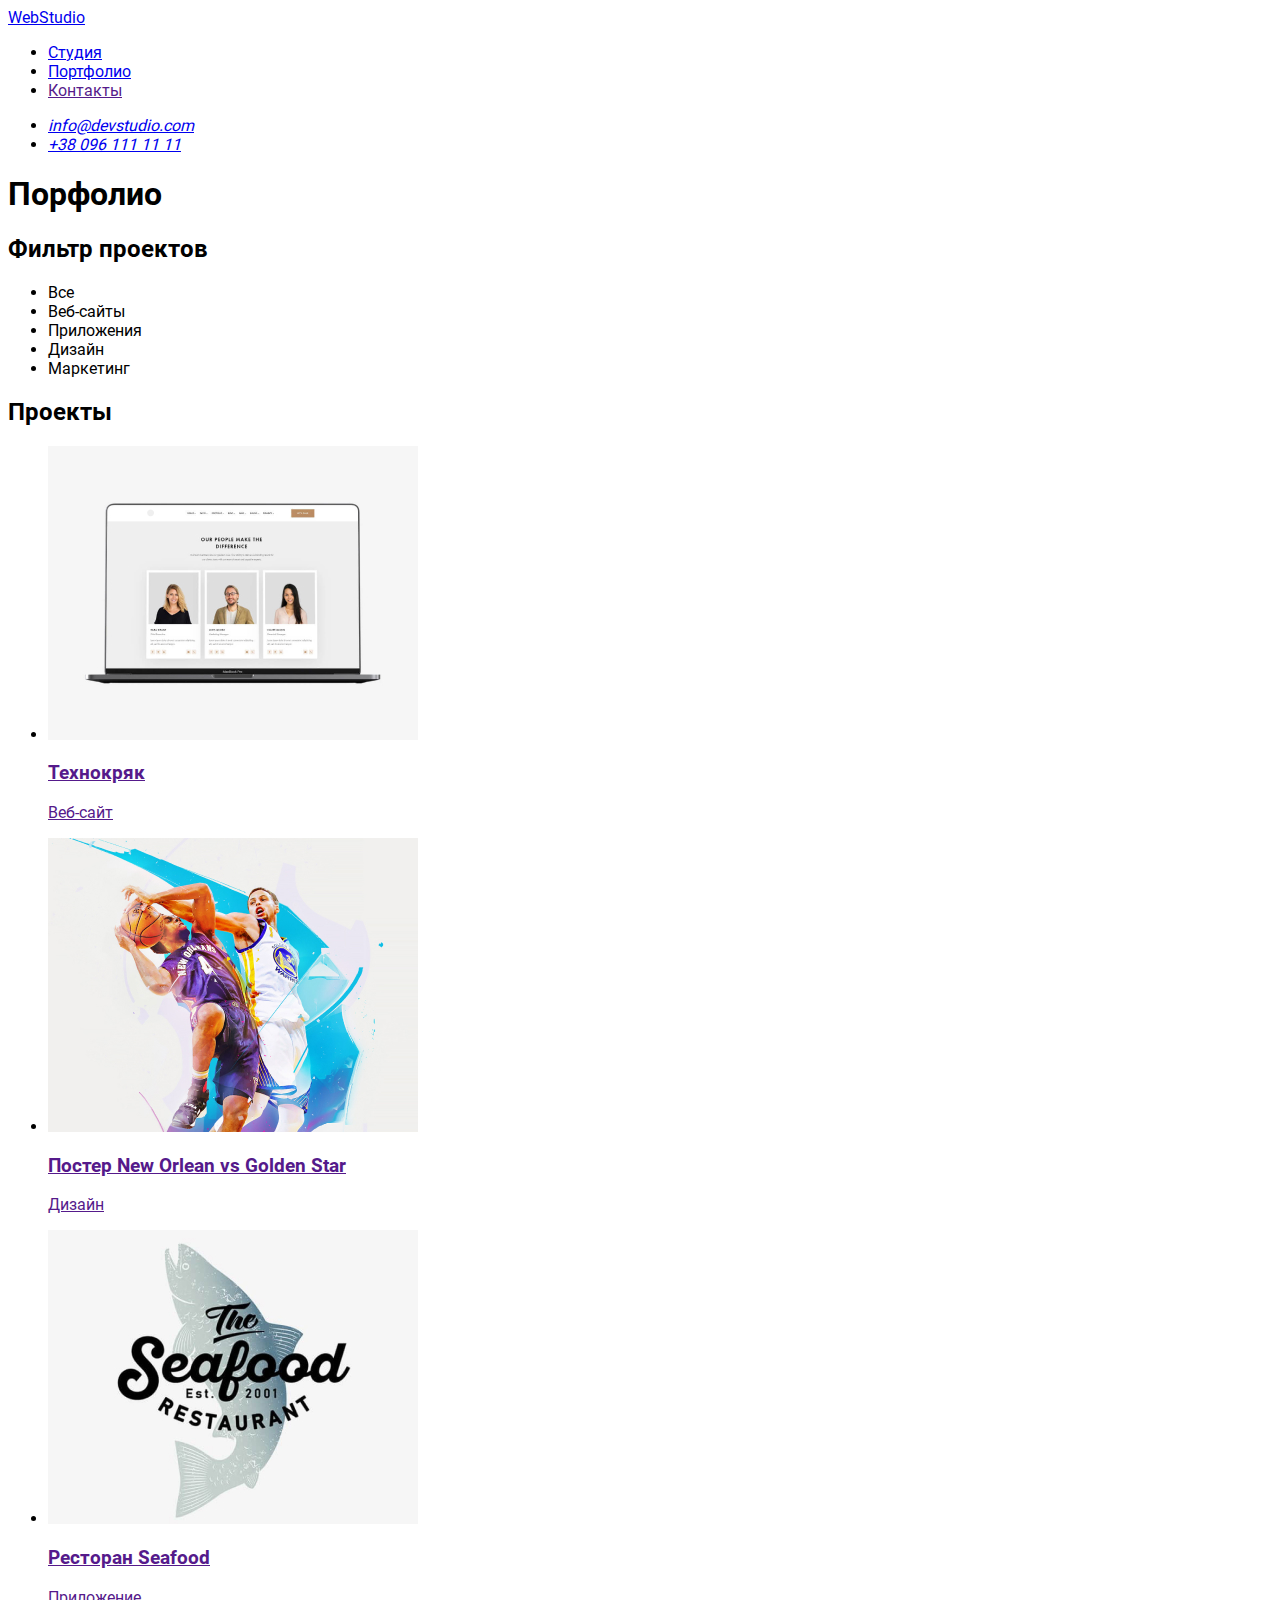
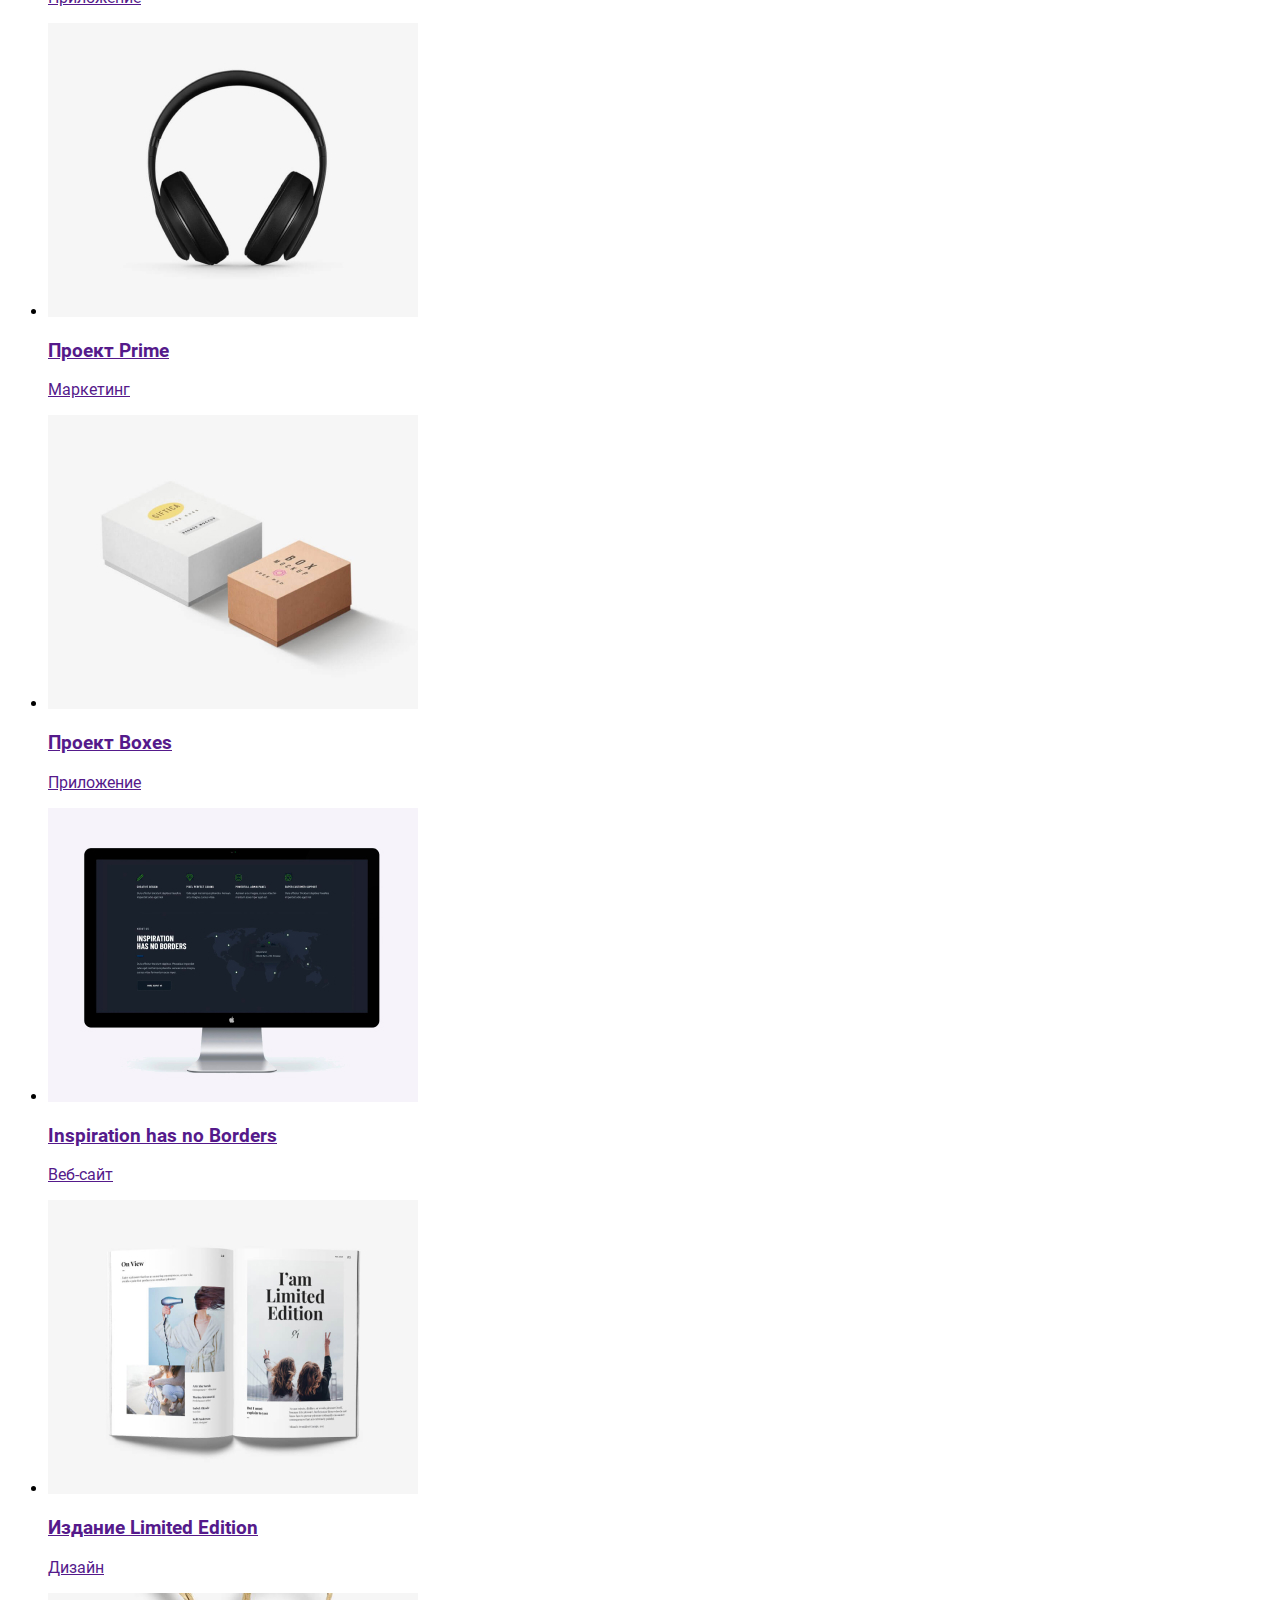
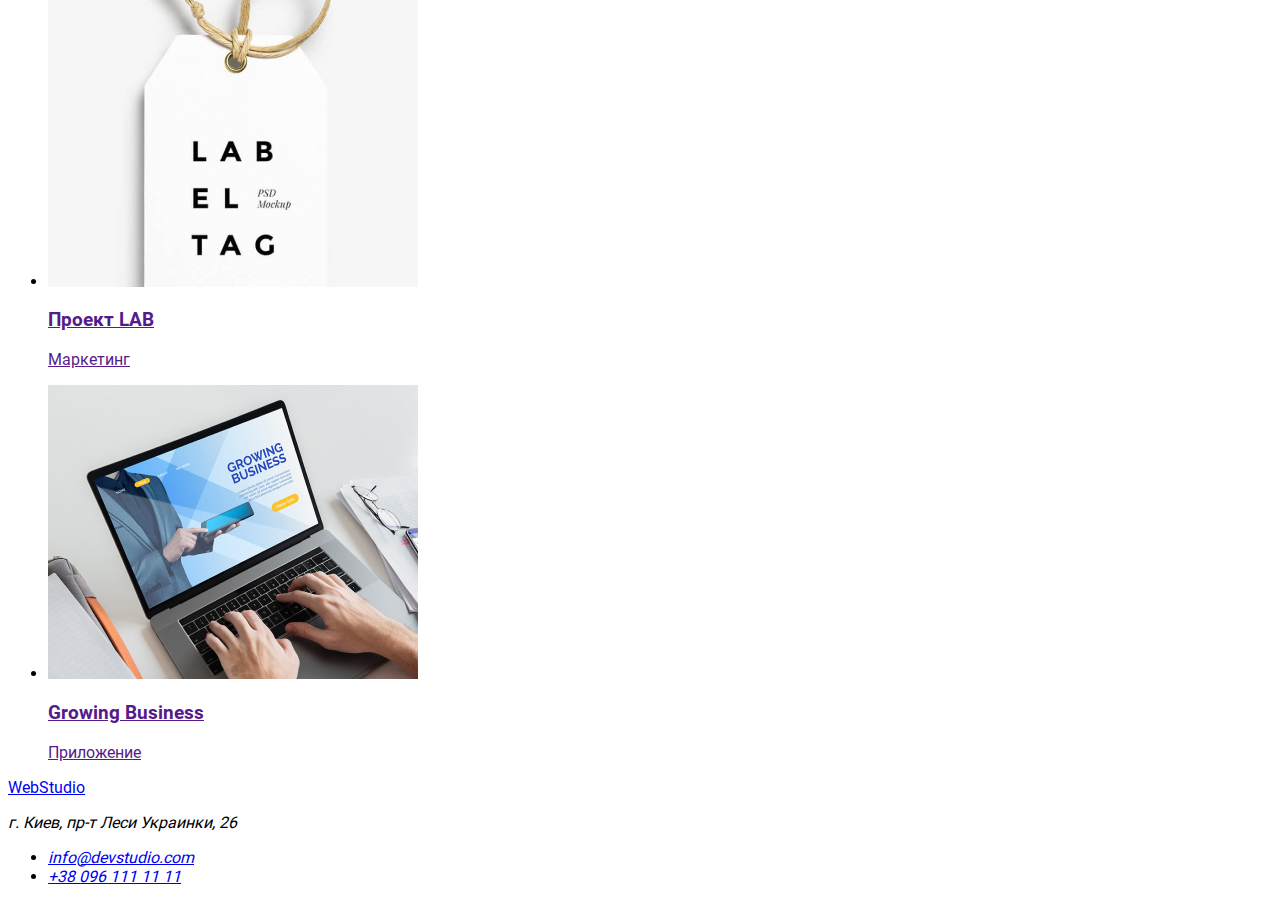
==== portfolio.html @ ff520488 "добавляет страницу портфолио и картинки" ====
<!DOCTYPE html>
<html lang="ru">

<head>
  <meta charset="UTF-8">
  <meta name="viewport" content="width=device-width, initial-scale=1.0">
  <link rel="stylesheet" href="./css/fonts.css">
  <link rel="stylesheet" href="./css/style.css">
  <title>Web Studio</title>
</head>

<body>

  <!-- Шапка -->
  <header>
    <nav>
      <a href="/">WebStudio</a>
      <ul>
        <li>
          <a href="/index.html">Студия</a>
        </li>
        <li>
          <a href="/portfolio.html">Портфолио</a>
        </li>
        <li>
          <a href="">Контакты</a>
        </li>
      </ul>
    </nav>
    <address>
      <ul>
        <li>
          <a href="mailto:info@devstudio.com">info@devstudio.com</a>
        </li>
        <li>
          <a href="tel:+380961111111">+38 096 111 11 11</a>
        </li>
      </ul>
    </address>
  </header>

<!-- Порфолио -->
<main>
  <h1>Порфолио</h1>
  <section>
    <h2>Фильтр проектов</h2>
    <ul>
      <li>Все</li>
      <li>Веб-сайты</li>
      <li>Приложения</li>
      <li>Дизайн</li>
      <li>Маркетинг</li>
    </ul>
  </section>
  <h2>Проекты</h2>
  <ul>
    <li>
      <a href="">
        <img src="./images/portfolio/web-site.jpg" alt="ноутбук">
        <h3>Технокряк</h3>
        <p>Веб-сайт</p>
      </a>
    </li>
    <li>
      <a href="">
        <img src="./images/portfolio/design.jpg" alt="баскетболисты с мячом">
        <h3>Постер New Orlean vs Golden Star</h3>
        <p>Дизайн</p>
    </a>
    </li>
    <li>
      <a href="">
        <img src="./images/portfolio/application.jpg" alt="название ресторана seafood">
        <h3>Ресторан Seafood</h3>
        <p>Приложение</p>
      </a>
    </li>
    <li>
      <a href="">
        <img src="./images/portfolio/marketing.jpg" alt="наушники">
        <h3>Проект Prime</h3>
        <p>Маркетинг</p>
      </a>
    </li>
    <li>
      <a href="">
        <img src="./images/portfolio/application2.jpg" alt="коробки">
        <h3>Проект Boxes</h3>
        <p>Приложение</p>
      </a>
    </li>
    <li>
      <a href="">
        <img src="./images/portfolio/web-site2.jpg" alt="монитор">
        <h3>Inspiration has no Borders</h3>
        <p>Веб-сайт</p>
      </a>
    </li>
    <li>
      <a href="">
        <img src="./images/portfolio/design2.jpg" alt="журнал в развороте">
        <h3>Издание Limited Edition</h3>
        <p>Дизайн</p>
      </a>
    </li>
    <li>
      <a href="">
        <img src="./images/portfolio/marketing2.jpg" alt="лейба от одежды">
        <h3>Проект LAB</h3>
        <p>Маркетинг</p>
      </a>
    </li>
    <li>
      <a href="">
        <img src="./images/portfolio/application3.jpg" alt="человек за ноутбуком">
        <h3>Growing Business</h3>
        <p>Приложение</p>
      </a>
    </li>
  </ul>
</main>

  <!-- Подвал -->
  <footer>
    <a href="/">WebStudio</a>
    <address>
      <p>г. Киев, пр-т Леси Украинки, 26</p>
      <ul>
        <li>
          <a href="mailto:info@devstudio.com">info@devstudio.com</a>
        </li>
        <li>
          <a href="tel:+380961111111">+38 096 111 11 11</a>
        </li>
      </ul>
    </address>
  </footer>
</body>

</html>
---- css/fonts.css ----
@font-face {
  font-family: 'Roboto';
  src: url('../fonts/Roboto-Bold.woff2') format('woff2'),
    url('../fonts/Roboto-Bold.woff') format('woff');
  font-weight: 700;
  font-style: normal;
}

@font-face {
  font-family: 'Roboto';
  src: url('../fonts/Roboto-Regular.woff2') format('woff2'),
    url('../fonts/Roboto-Regular.woff') format('woff');
  font-weight: 400;
  font-style: normal;
}

@font-face {
  font-family: 'Roboto';
  src: url('../fonts/Roboto-Black.woff2') format('woff2'),
    url('../fonts/Roboto-Black.woff') format('woff');
  font-weight: 900;
  font-style: normal;
}

@font-face {
  font-family: 'Roboto';
  src: url('../fonts/Roboto-Medium.woff2') format('woff2'),
    url('../fonts/Roboto-Medium.woff') format('woff');
  font-weight: 500;
  font-style: normal;
}
---- css/style.css ----
body {
  font-family: Roboto, sans-serif;
  font-weight: 400;
}
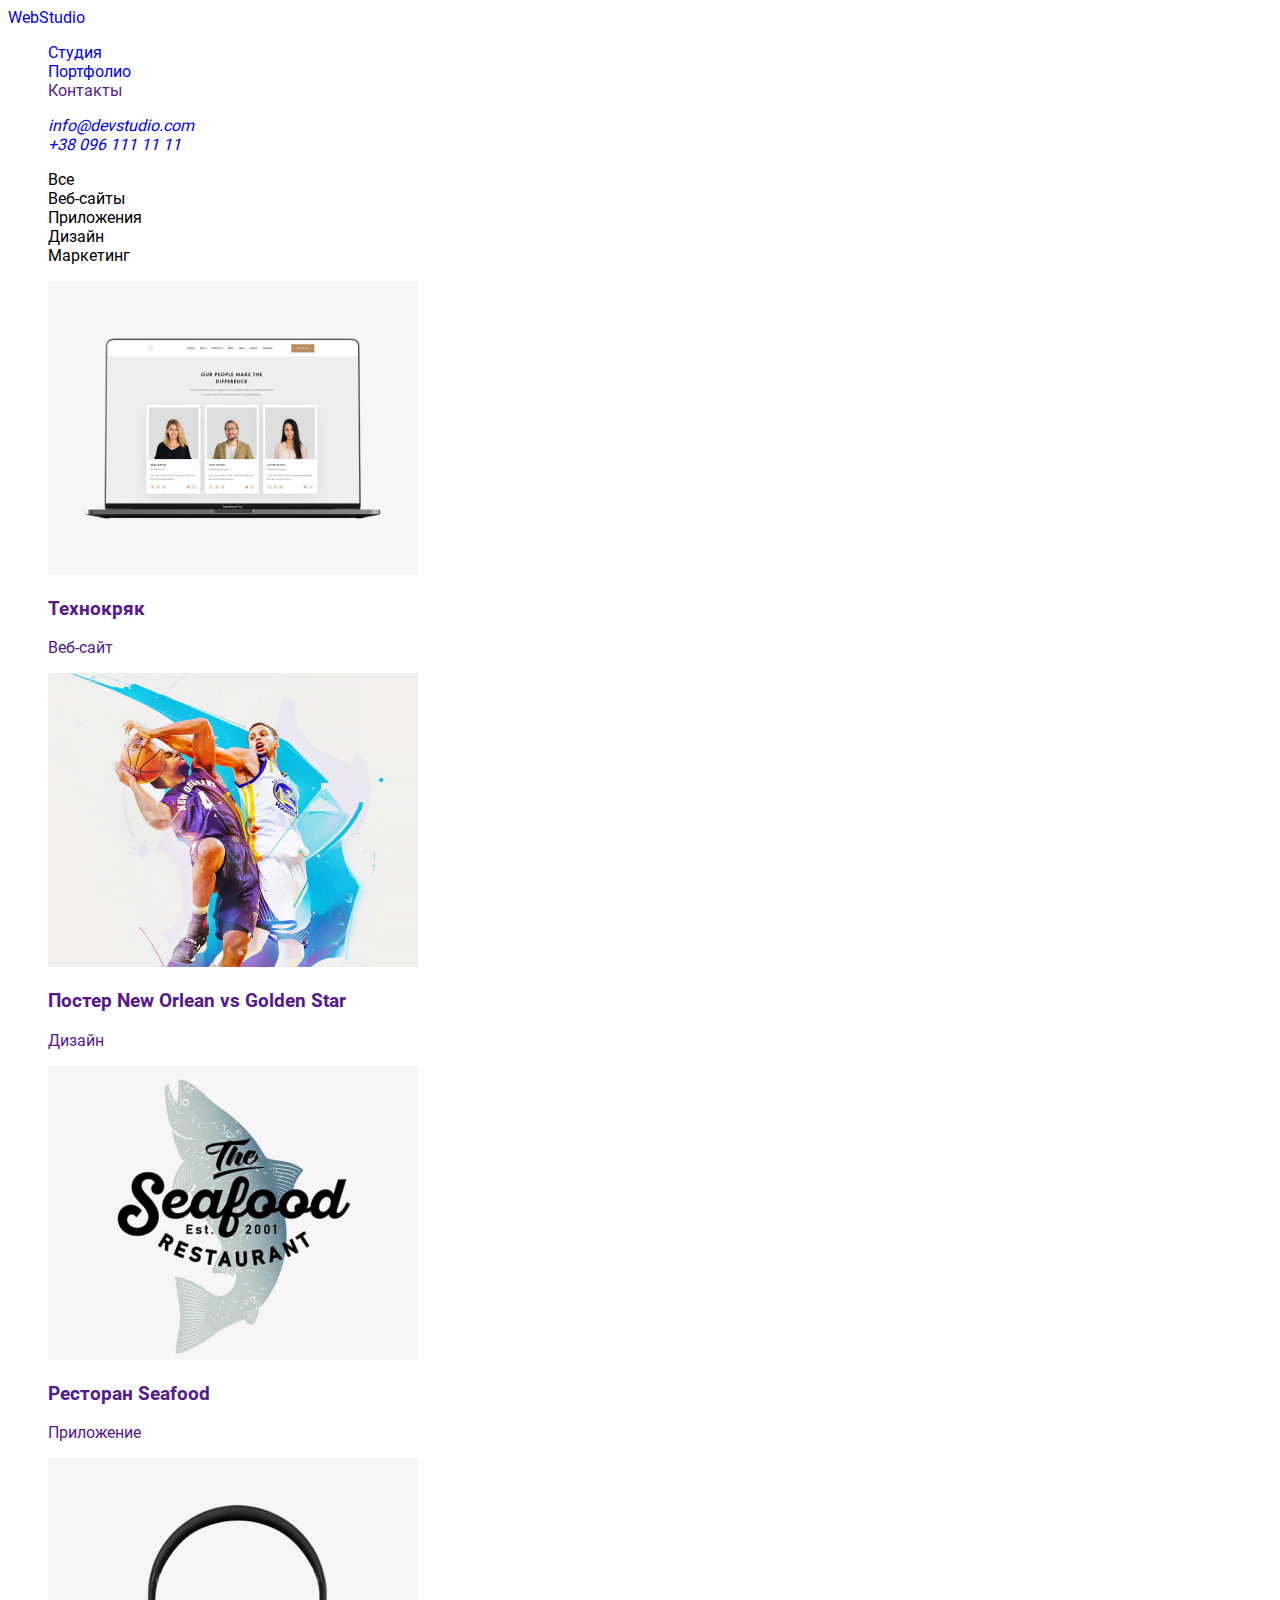
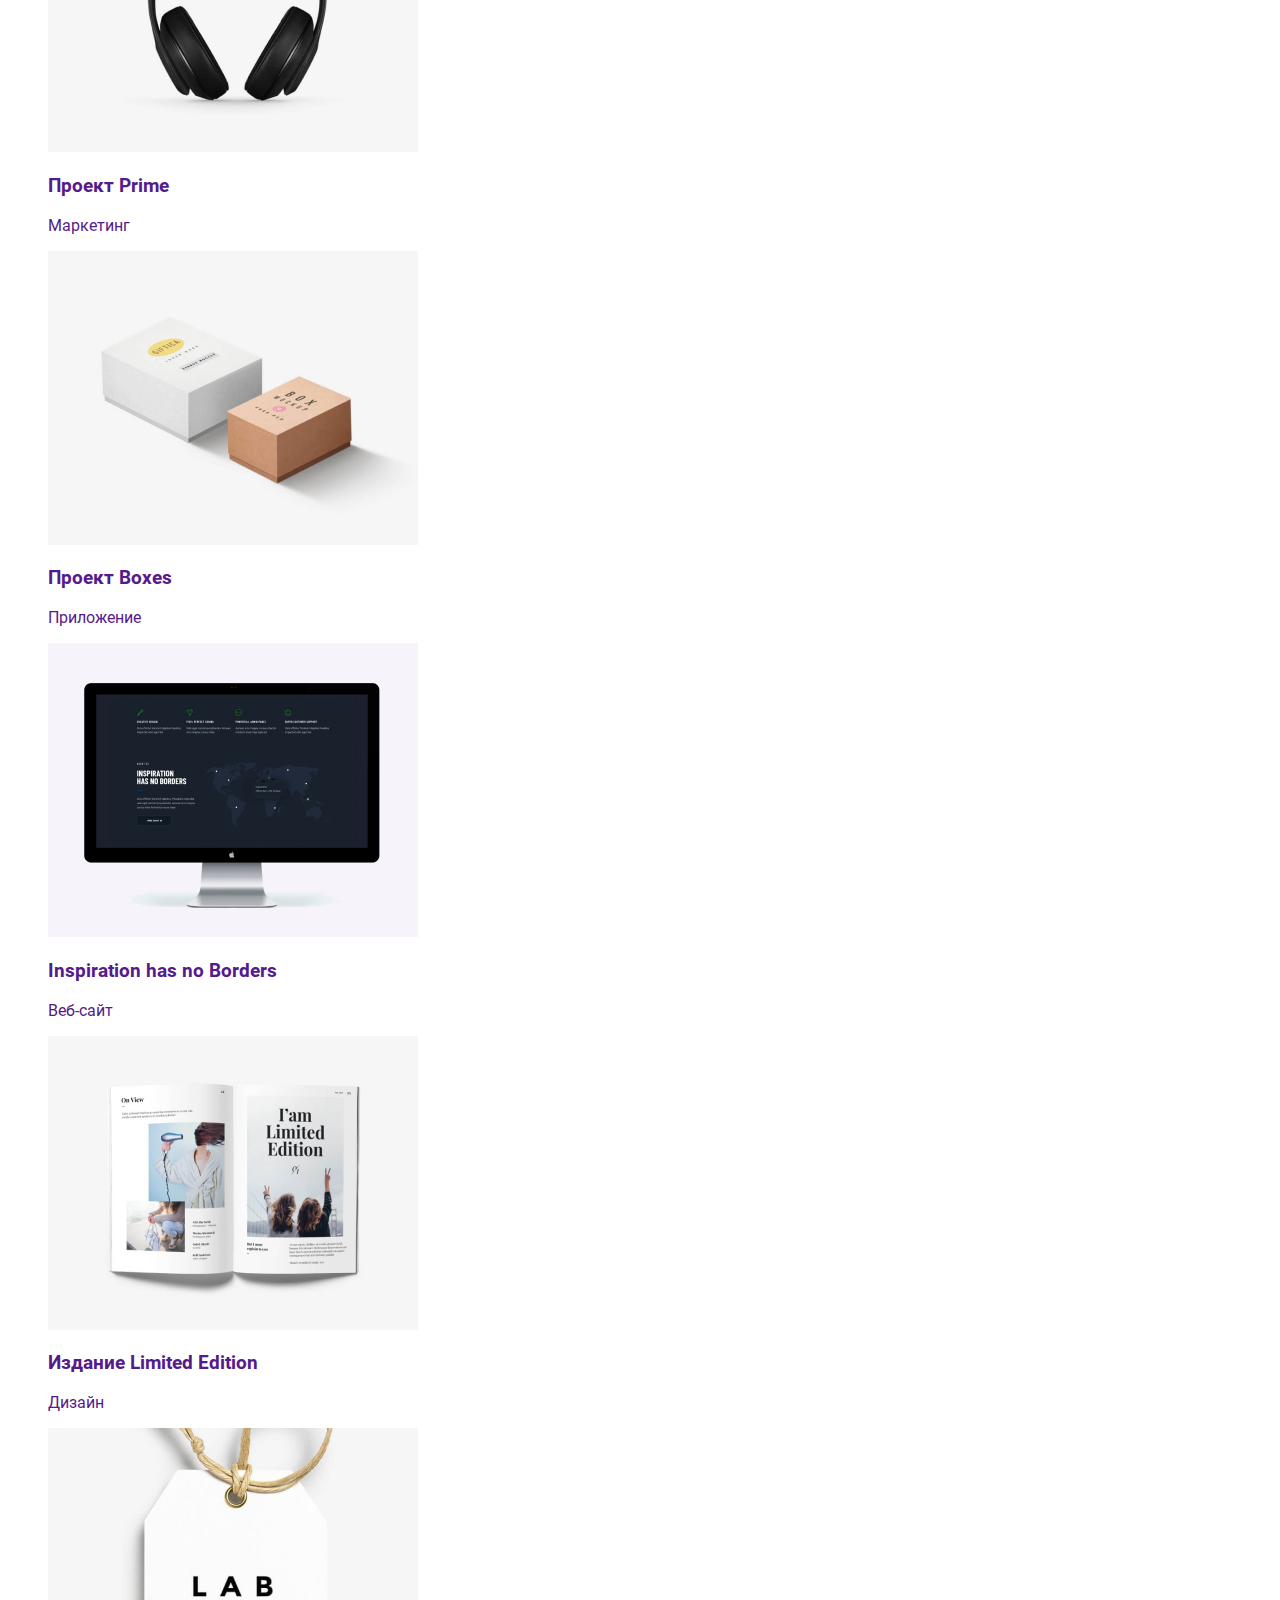
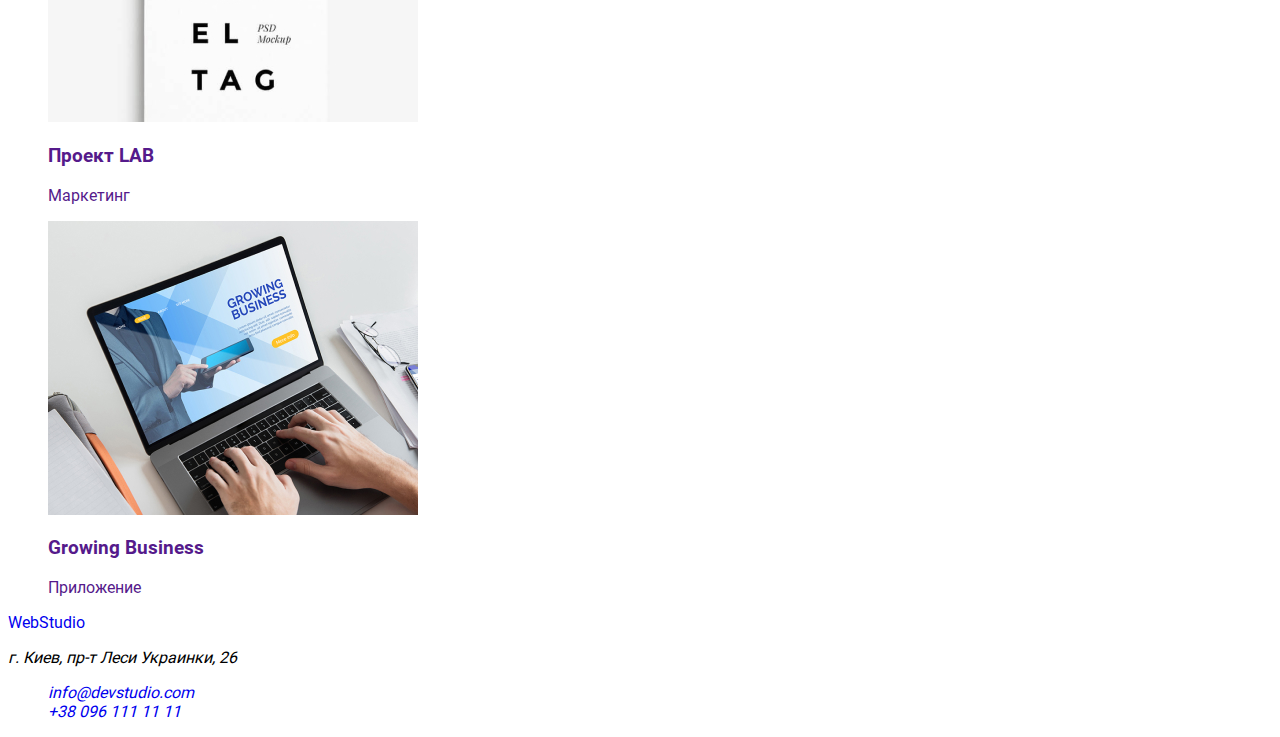
==== commit 0733058f: "прячет заголовки и обнуляет оформление списков и ссылок" ====
--- a/portfolio.html
+++ b/portfolio.html
@@ -41,9 +41,9 @@
 
 <!-- Порфолио -->
 <main>
-  <h1>Порфолио</h1>
+  <h1 class="visually-hidden">Порфолио</h1>
   <section>
-    <h2>Фильтр проектов</h2>
+    <h2 class="visually-hidden">Фильтр проектов</h2>
     <ul>
       <li>Все</li>
       <li>Веб-сайты</li>
@@ -52,72 +52,74 @@
       <li>Маркетинг</li>
     </ul>
   </section>
-  <h2>Проекты</h2>
-  <ul>
-    <li>
-      <a href="">
-        <img src="./images/portfolio/web-site.jpg" alt="ноутбук">
-        <h3>Технокряк</h3>
-        <p>Веб-сайт</p>
-      </a>
-    </li>
-    <li>
-      <a href="">
-        <img src="./images/portfolio/design.jpg" alt="баскетболисты с мячом">
-        <h3>Постер New Orlean vs Golden Star</h3>
-        <p>Дизайн</p>
-    </a>
-    </li>
-    <li>
-      <a href="">
-        <img src="./images/portfolio/application.jpg" alt="название ресторана seafood">
-        <h3>Ресторан Seafood</h3>
-        <p>Приложение</p>
-      </a>
-    </li>
-    <li>
-      <a href="">
-        <img src="./images/portfolio/marketing.jpg" alt="наушники">
-        <h3>Проект Prime</h3>
-        <p>Маркетинг</p>
-      </a>
-    </li>
-    <li>
-      <a href="">
-        <img src="./images/portfolio/application2.jpg" alt="коробки">
-        <h3>Проект Boxes</h3>
-        <p>Приложение</p>
-      </a>
-    </li>
-    <li>
-      <a href="">
-        <img src="./images/portfolio/web-site2.jpg" alt="монитор">
-        <h3>Inspiration has no Borders</h3>
-        <p>Веб-сайт</p>
-      </a>
-    </li>
-    <li>
-      <a href="">
-        <img src="./images/portfolio/design2.jpg" alt="журнал в развороте">
-        <h3>Издание Limited Edition</h3>
-        <p>Дизайн</p>
-      </a>
-    </li>
-    <li>
-      <a href="">
-        <img src="./images/portfolio/marketing2.jpg" alt="лейба от одежды">
-        <h3>Проект LAB</h3>
-        <p>Маркетинг</p>
-      </a>
-    </li>
-    <li>
-      <a href="">
-        <img src="./images/portfolio/application3.jpg" alt="человек за ноутбуком">
-        <h3>Growing Business</h3>
-        <p>Приложение</p>
-      </a>
-    </li>
-  </ul>
+  <section>
+    <h2 class="visually-hidden">Проекты</h2>
+    <ul>
+      <li>
+        <a href="">
+          <img src="./images/portfolio/web-site.jpg" alt="ноутбук">
+          <h3>Технокряк</h3>
+          <p>Веб-сайт</p>
+        </a>
+      </li>
+      <li>
+        <a href="">
+          <img src="./images/portfolio/design.jpg" alt="баскетболисты с мячом">
+          <h3>Постер New Orlean vs Golden Star</h3>
+          <p>Дизайн</p>
+        </a>
+      </li>
+      <li>
+        <a href="">
+          <img src="./images/portfolio/application.jpg" alt="название ресторана seafood">
+          <h3>Ресторан Seafood</h3>
+          <p>Приложение</p>
+        </a>
+      </li>
+      <li>
+        <a href="">
+          <img src="./images/portfolio/marketing.jpg" alt="наушники">
+          <h3>Проект Prime</h3>
+          <p>Маркетинг</p>
+        </a>
+      </li>
+      <li>
+        <a href="">
+          <img src="./images/portfolio/application2.jpg" alt="коробки">
+          <h3>Проект Boxes</h3>
+          <p>Приложение</p>
+        </a>
+      </li>
+      <li>
+        <a href="">
+          <img src="./images/portfolio/web-site2.jpg" alt="монитор">
+          <h3>Inspiration has no Borders</h3>
+          <p>Веб-сайт</p>
+        </a>
+      </li>
+      <li>
+        <a href="">
+          <img src="./images/portfolio/design2.jpg" alt="журнал в развороте">
+          <h3>Издание Limited Edition</h3>
+          <p>Дизайн</p>
+        </a>
+      </li>
+      <li>
+        <a href="">
+          <img src="./images/portfolio/marketing2.jpg" alt="лейба от одежды">
+          <h3>Проект LAB</h3>
+          <p>Маркетинг</p>
+        </a>
+      </li>
+      <li>
+        <a href="">
+          <img src="./images/portfolio/application3.jpg" alt="человек за ноутбуком">
+          <h3>Growing Business</h3>
+          <p>Приложение</p>
+        </a>
+      </li>
+    </ul>
+  </section>
 </main>
 
   <!-- Подвал -->
--- a/css/style.css
+++ b/css/style.css
@@ -2,3 +2,25 @@
   font-family: Roboto, sans-serif;
   font-weight: 400;
 }
+
+.visually-hidden {
+  position: absolute;
+  width: 1px;
+  height: 1px;
+  margin: -1px;
+  border: 0;
+  padding: 0;
+
+  white-space: nowrap;
+  clip-path: inset(100%);
+  clip: rect(0 0 0 0);
+  overflow: hidden;
+}
+
+ul {
+  list-style: none;
+}
+
+a {
+  text-decoration: none;
+}
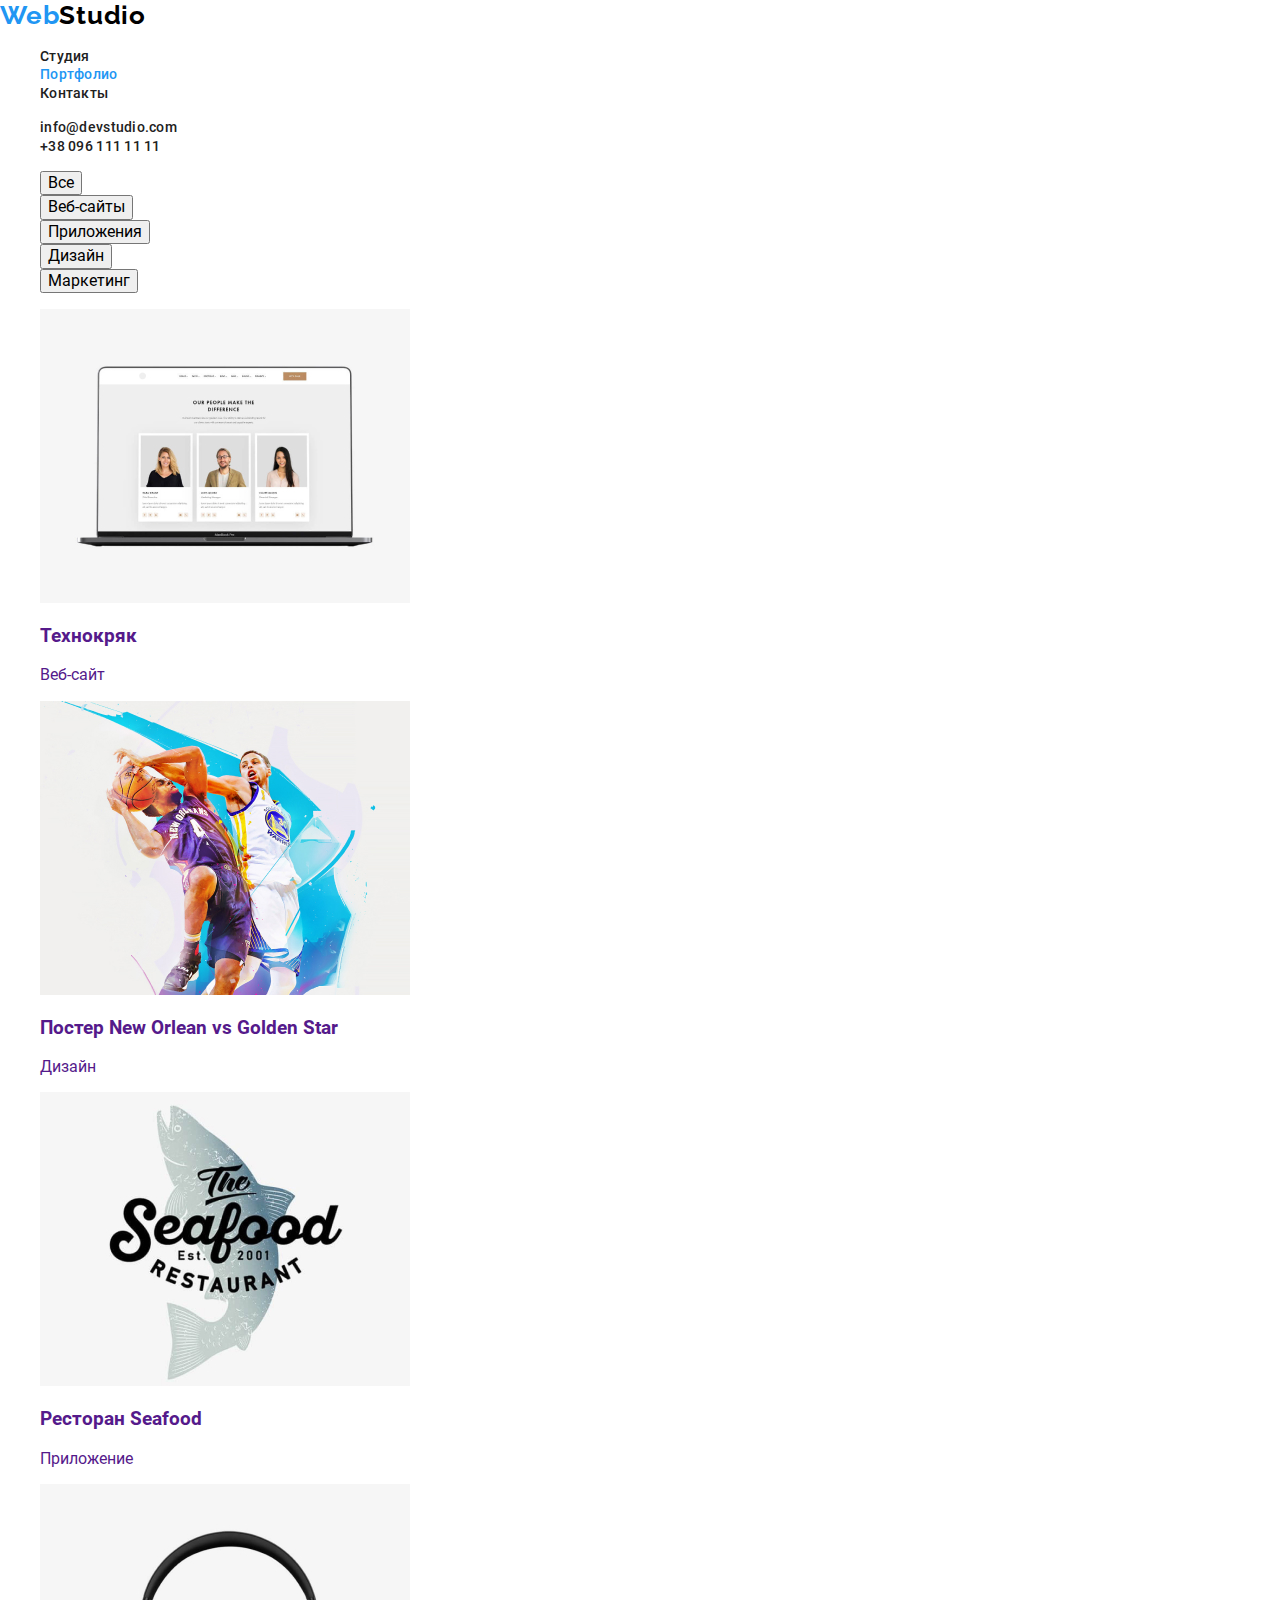
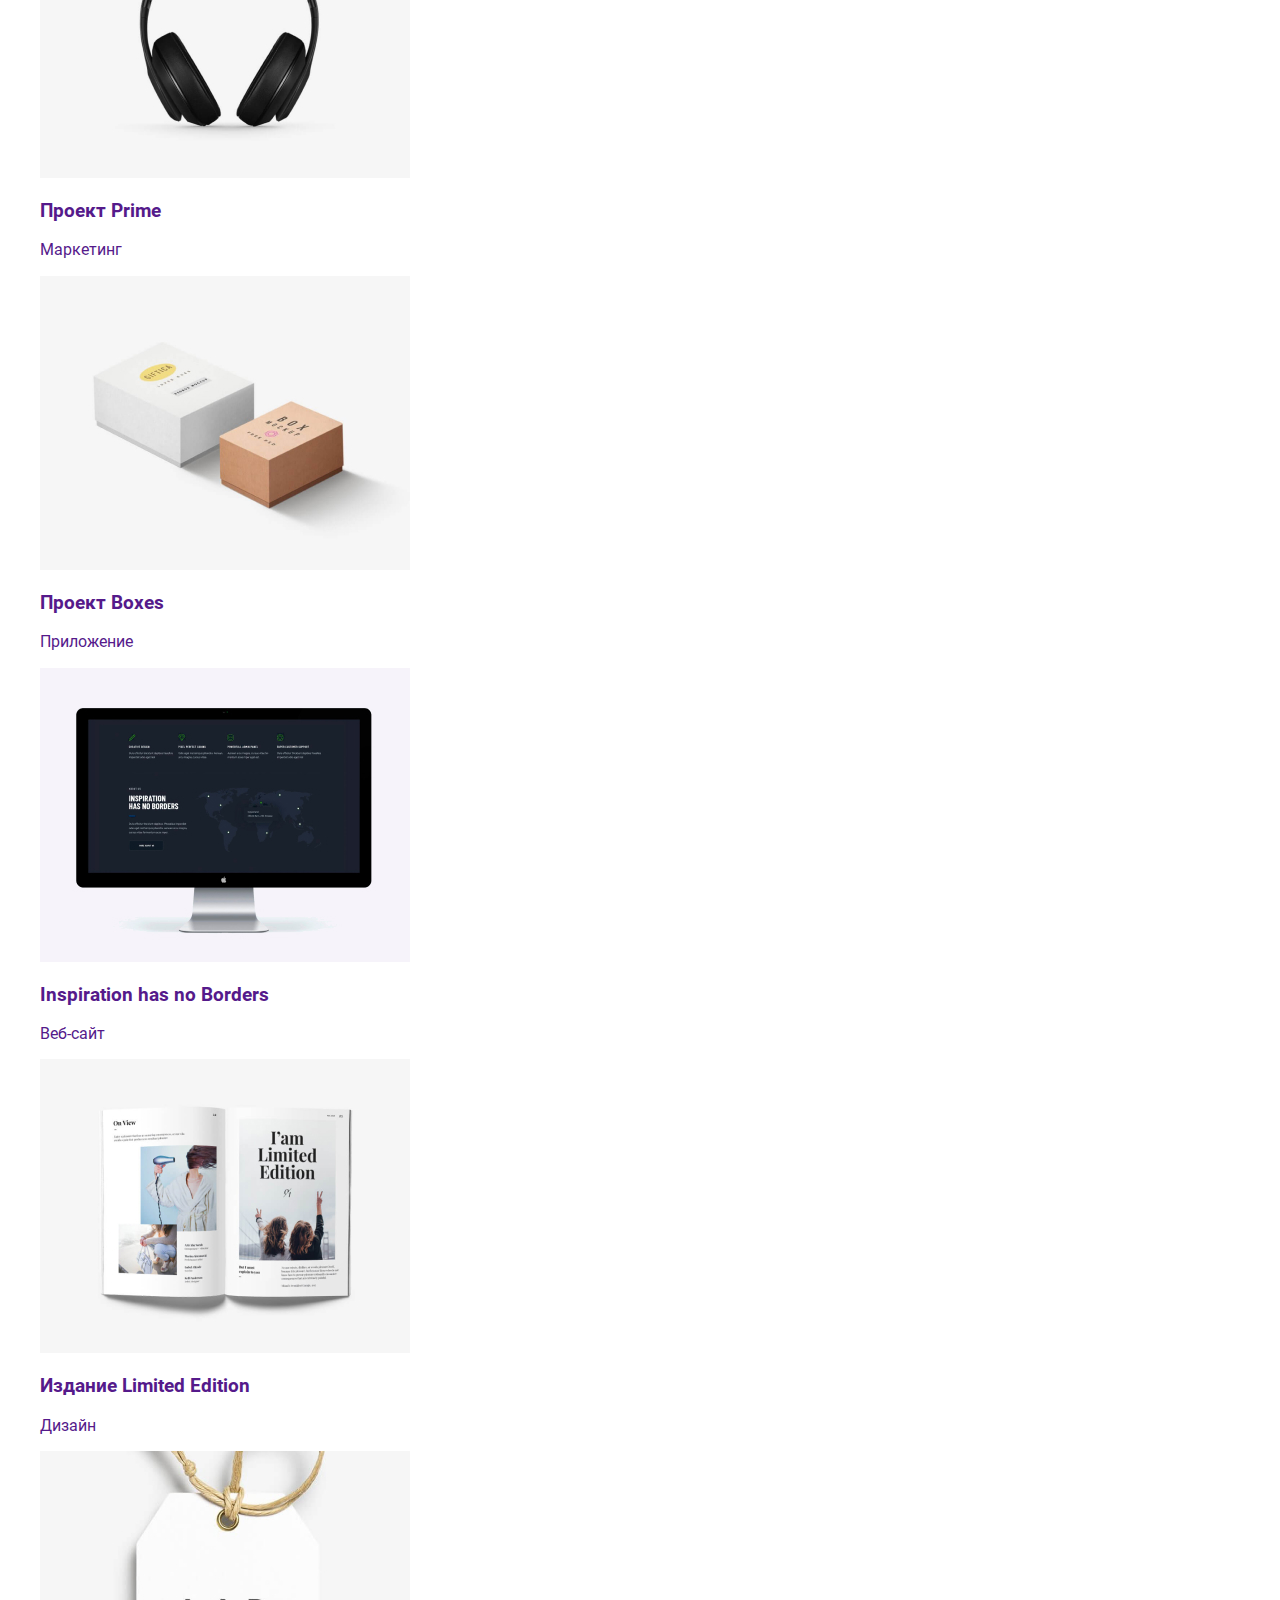
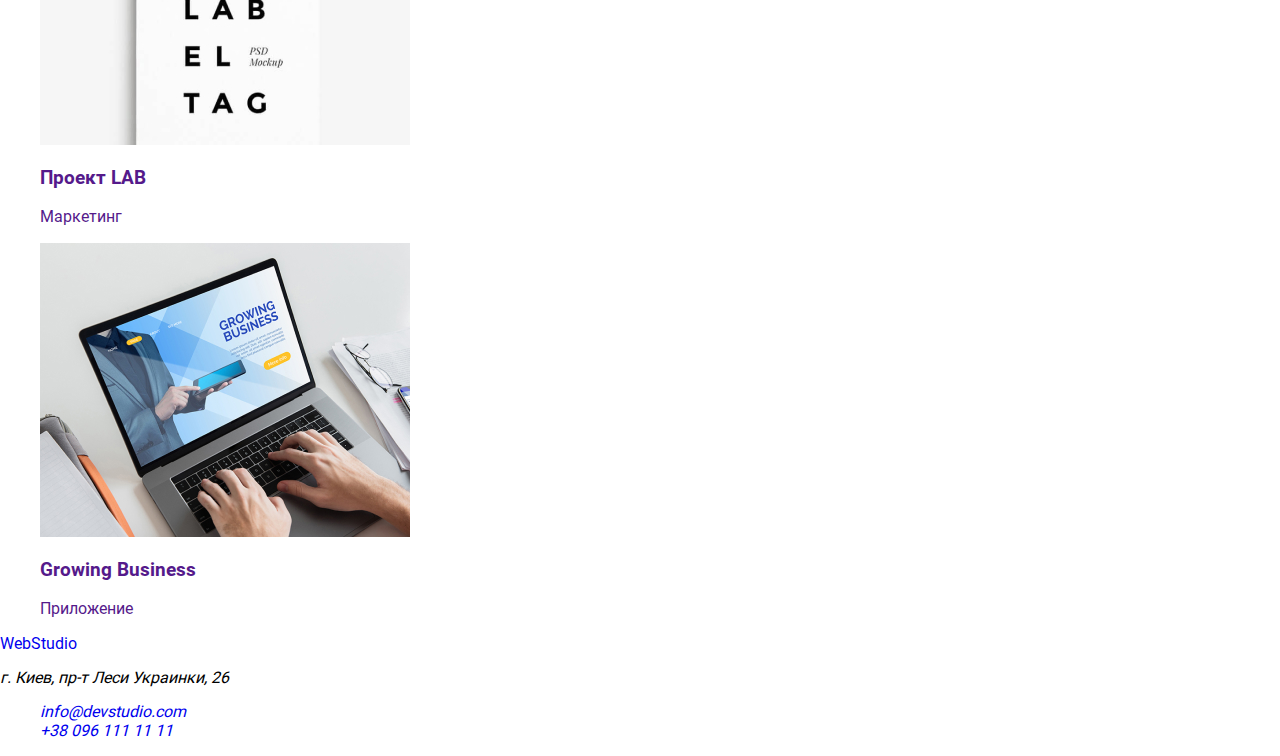
==== commit 7dc896ae: "добавляет css оформление шапки и hero" ====
--- a/portfolio.html
+++ b/portfolio.html
@@ -5,6 +5,9 @@
   <meta charset="UTF-8">
   <meta name="viewport" content="width=device-width, initial-scale=1.0">
   <link rel="stylesheet" href="./css/fonts.css">
+  <link rel="preconnect" href="https://fonts.gstatic.com">
+  <link href="https://fonts.googleapis.com/css2?family=Raleway:wght@700&display=swap" rel="stylesheet">
+  <link rel="stylesheet" href="https://cdnjs.cloudflare.com/ajax/libs/modern-normalize/1.0.0/modern-normalize.min.css">
   <link rel="stylesheet" href="./css/style.css">
   <title>Web Studio</title>
 </head>
@@ -12,32 +15,32 @@
 <body>
 
   <!-- Шапка -->
-  <header>
-    <nav>
-      <a href="/">WebStudio</a>
-      <ul>
-        <li>
-          <a href="/index.html">Студия</a>
-        </li>
-        <li>
-          <a href="/portfolio.html">Портфолио</a>
-        </li>
-        <li>
-          <a href="">Контакты</a>
-        </li>
-      </ul>
-    </nav>
-    <address>
-      <ul>
-        <li>
-          <a href="mailto:info@devstudio.com">info@devstudio.com</a>
-        </li>
-        <li>
-          <a href="tel:+380961111111">+38 096 111 11 11</a>
-        </li>
-      </ul>
-    </address>
-  </header>
+<header>
+  <nav class="navigation">
+    <a href="/" class="logo-up"><span class="logo-accent">Web</span>Studio</a>
+    <ul class="nav-list">
+      <li class="nav-list-item">
+        <a href="/index.html" class="nav-list-link">Студия</a>
+      </li>
+      <li class="nav-list-item">
+        <a href="./portfolio.html" class="nav-list-link current">Портфолио</a>
+      </li>
+      <li class="nav-list-item">
+        <a href="" class="nav-list-link">Контакты</a>
+      </li>
+    </ul>
+  </nav>
+  <address class="contacts">
+    <ul class="contacts-list">
+      <li class="contacts-list-item">
+        <a href="mailto:info@devstudio.com" class="contacts-list-link">info@devstudio.com</a>
+      </li>
+      <li class="contacts-list-item">
+        <a href="tel:+380961111111" class="contacts-list-link">+38 096 111 11 11</a>
+      </li>
+    </ul>
+  </address>
+</header>
 
 <!-- Порфолио -->
 <main>
@@ -45,11 +48,11 @@
   <section>
     <h2 class="visually-hidden">Фильтр проектов</h2>
     <ul>
-      <li>Все</li>
-      <li>Веб-сайты</li>
-      <li>Приложения</li>
-      <li>Дизайн</li>
-      <li>Маркетинг</li>
+      <li><button type="button">Все</button></li>
+      <li><button type="button">Веб-сайты</button></li>
+      <li><button type="button">Приложения</button></li>
+      <li><button type="button">Дизайн</button></li>
+      <li><button type="button">Маркетинг</button></li>
     </ul>
   </section>
   <section>
--- a/css/style.css
+++ b/css/style.css
@@ -1,6 +1,9 @@
-body {
-  font-family: Roboto, sans-serif;
-  font-weight: 400;
+:root {
+  --main-font: Roboto, sans-serif;
+  --logo-font: Raleway, sans-serif;
+  --main-color: #212121;
+  --secondary-color: #ffffff;
+  --accent-color: #2196f3;
 }
 
 .visually-hidden {
@@ -17,6 +20,11 @@
   overflow: hidden;
 }
 
+body {
+  font-family: var(--main-font);
+  font-weight: 400;
+}
+
 ul {
   list-style: none;
 }
@@ -24,3 +32,71 @@
 a {
   text-decoration: none;
 }
+
+/* =============== COMPONENTS ===============*/
+
+/* =============== END COMPONENTS ===============*/
+
+/* ========== HEADER ========== */
+
+.logo-up {
+  font-family: var(--logo-font);
+  font-weight: 700;
+  font-size: 26px;
+  line-height: 1.192;
+  letter-spacing: 0.03em;
+  color: #000000;
+}
+
+.logo-up > .logo-accent {
+  color: var(--accent-color);
+}
+
+.nav-list-link,
+.contacts-list-link {
+  font-weight: 500;
+  font-size: 14px;
+  line-height: 1.142;
+  letter-spacing: 0.02em;
+  color: var(--main-color);
+  font-style: normal;
+}
+.nav-list-link:hover,
+.nav-list-link:focus,
+.contacts-list-link:hover,
+.contacts-list-link:focus {
+  color: var(--accent-color);
+}
+
+.current {
+  color: var(--accent-color);
+}
+
+/* ========== END HEADER ========== */
+
+/* ========== HERO ========== */
+
+.hero {
+  background: #2f303a;
+}
+
+.hero-title {
+  font-weight: 900;
+  font-size: 44px;
+  line-height: 1.364;
+  text-align: center;
+  letter-spacing: 0.06em;
+  text-transform: uppercase;
+  color: var(--secondary-color);
+}
+
+.hero-link {
+  font-style: normal;
+  font-weight: 700;
+  font-size: 16px;
+  line-height: 1.875;
+  letter-spacing: 0.06em;
+  color: var(--secondary-color);
+}
+
+/* ========== END HERO ========== */
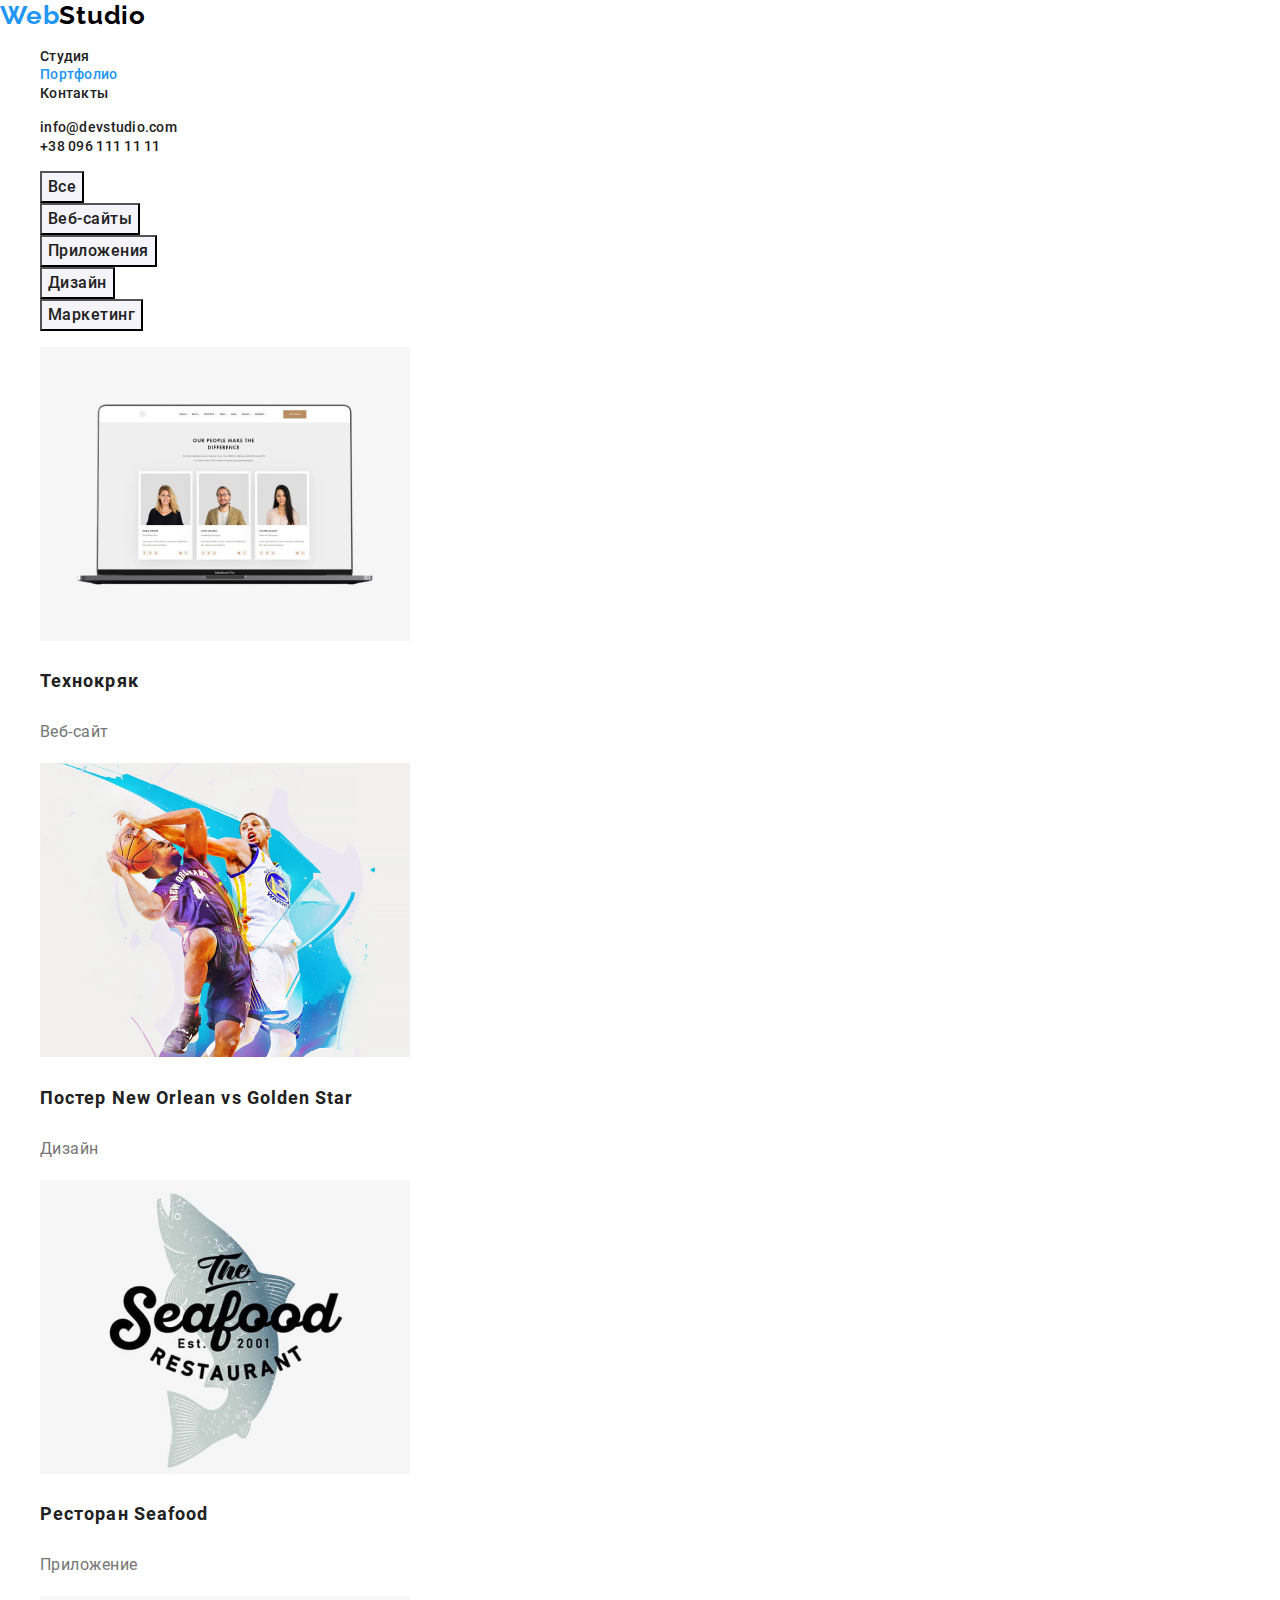
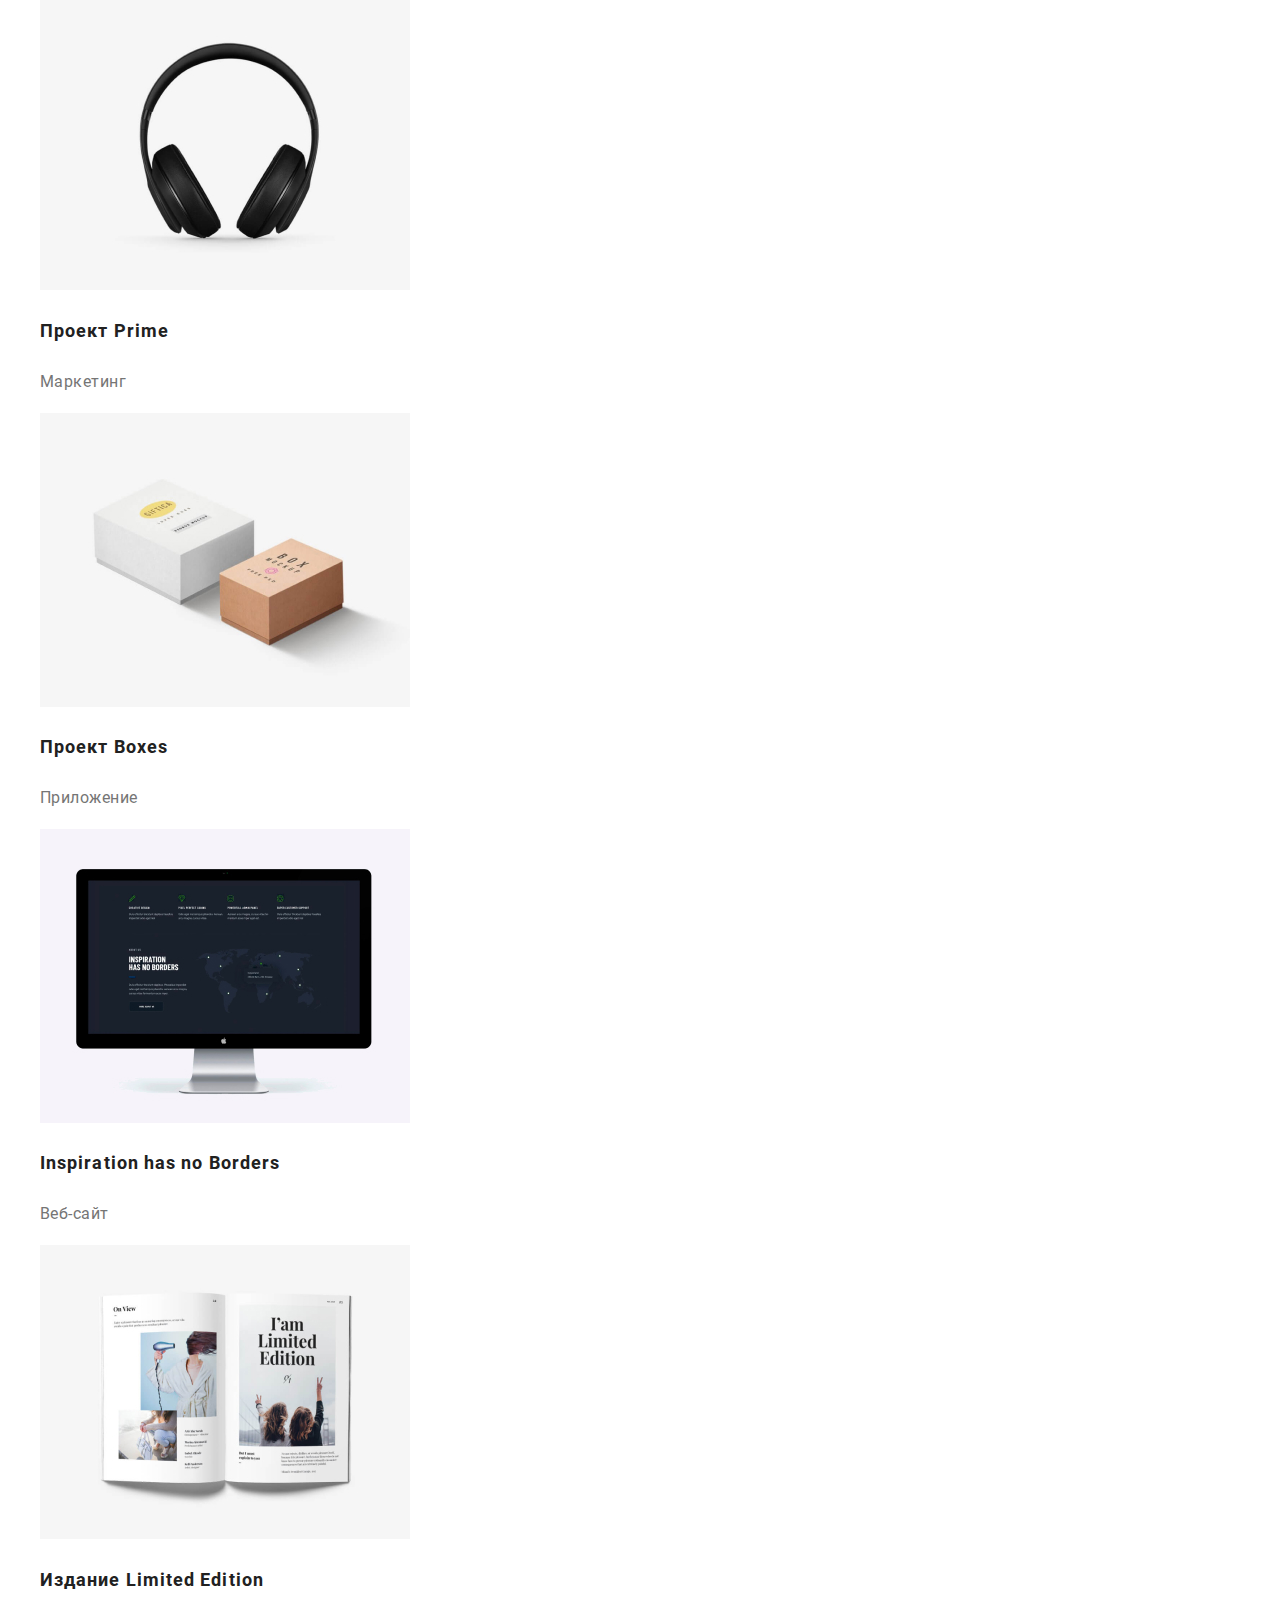
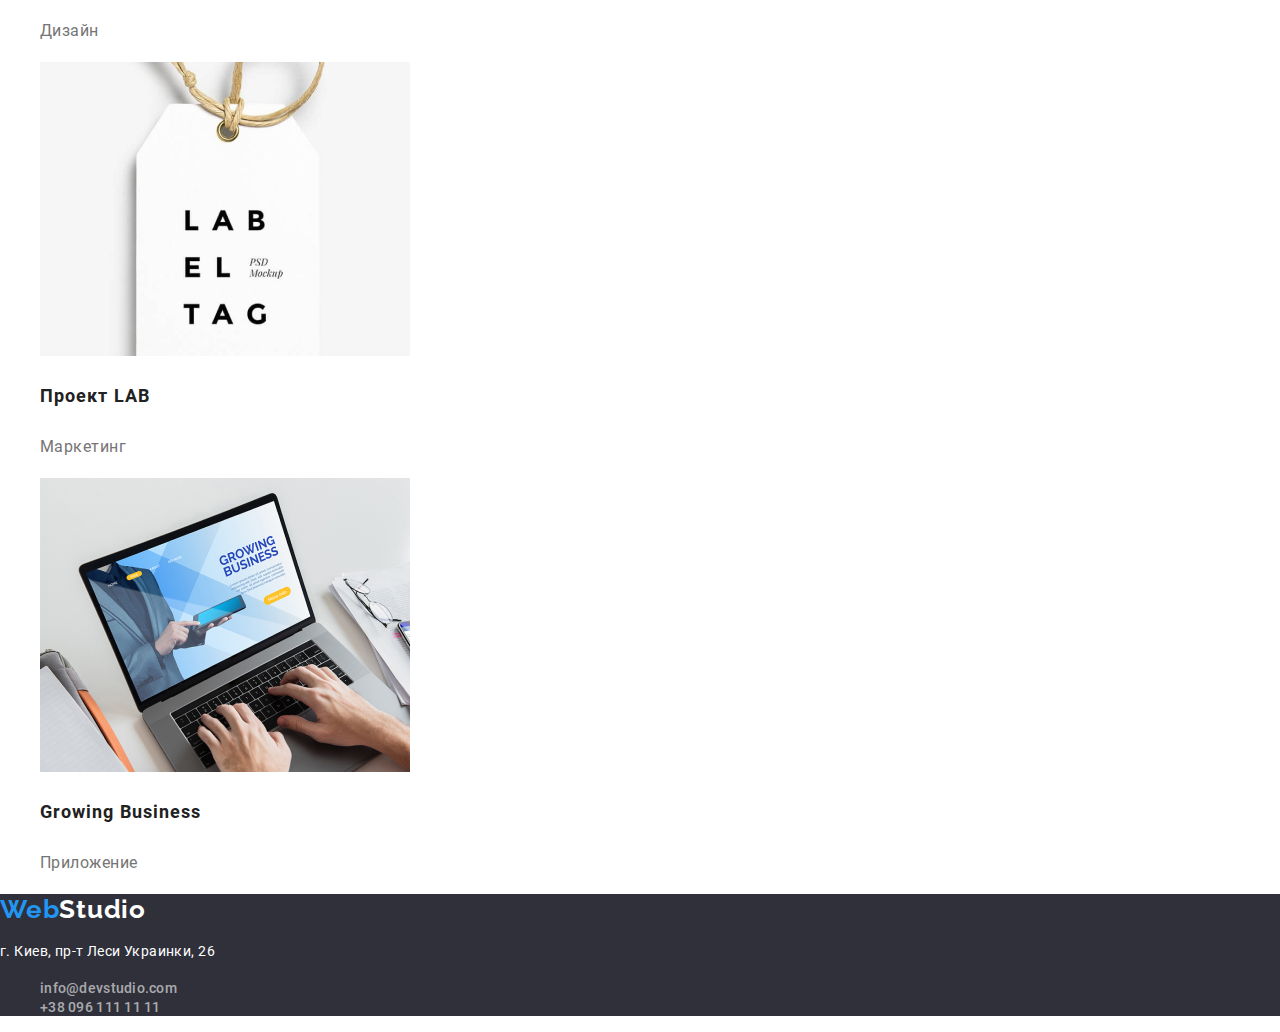
==== commit 4a63da4d: "добавляет css оформление главной страницы и портфолио" ====
--- a/portfolio.html
+++ b/portfolio.html
@@ -17,7 +17,7 @@
   <!-- Шапка -->
 <header>
   <nav class="navigation">
-    <a href="/" class="logo-up"><span class="logo-accent">Web</span>Studio</a>
+    <a href="/" class="logo-top"><span class="logo-accent">Web</span>Studio</a>
     <ul class="nav-list">
       <li class="nav-list-item">
         <a href="/index.html" class="nav-list-link">Студия</a>
@@ -45,80 +45,90 @@
 <!-- Порфолио -->
 <main>
   <h1 class="visually-hidden">Порфолио</h1>
-  <section>
+  <section class="filters">
     <h2 class="visually-hidden">Фильтр проектов</h2>
-    <ul>
-      <li><button type="button">Все</button></li>
-      <li><button type="button">Веб-сайты</button></li>
-      <li><button type="button">Приложения</button></li>
-      <li><button type="button">Дизайн</button></li>
-      <li><button type="button">Маркетинг</button></li>
+    <ul class="filters-list">
+      <li class="filters-list-item">
+        <button class="filters-btn" type="button">Все</button>
+      </li>
+      <li class="filters-list-item">
+        <button class="filters-btn" type="button">Веб-сайты</button>
+      </li>
+      <li class="filters-list-item">
+        <button class="filters-btn" type="button">Приложения</button>
+      </li>
+      <li class="filters-list-item">
+        <button class="filters-btn" type="button">Дизайн</button>
+      </li>
+      <li class="filters-list-item">
+        <button class="filters-btn" type="button">Маркетинг</button>
+      </li>
     </ul>
   </section>
-  <section>
+  <section class="projects">
     <h2 class="visually-hidden">Проекты</h2>
-    <ul>
-      <li>
-        <a href="">
-          <img src="./images/portfolio/web-site.jpg" alt="ноутбук">
-          <h3>Технокряк</h3>
-          <p>Веб-сайт</p>
+    <ul class="projects-list">
+      <li class="projects-list-item">
+        <a class="projects-link" href="">
+          <img class="projects-img" src="./images/portfolio/web-site.jpg" alt="ноутбук">
+          <h3 class="projects-title">Технокряк</h3>
+          <p class="projects-text">Веб-сайт</p>
         </a>
       </li>
-      <li>
-        <a href="">
-          <img src="./images/portfolio/design.jpg" alt="баскетболисты с мячом">
-          <h3>Постер New Orlean vs Golden Star</h3>
-          <p>Дизайн</p>
+      <li class="projects-list-item">
+        <a class="projects-link" href="">
+          <img class="projects-img" src="./images/portfolio/design.jpg" alt="баскетболисты с мячом">
+          <h3 class="projects-title">Постер New Orlean vs Golden Star</h3>
+          <p class="projects-text">Дизайн</p>
         </a>
       </li>
-      <li>
-        <a href="">
-          <img src="./images/portfolio/application.jpg" alt="название ресторана seafood">
-          <h3>Ресторан Seafood</h3>
-          <p>Приложение</p>
+      <li class="projects-list-item">
+        <a class="projects-link" href="">
+          <img class="projects-img" src="./images/portfolio/application.jpg" alt="название ресторана seafood">
+          <h3 class="projects-title">Ресторан Seafood</h3>
+          <p class="projects-text">Приложение</p>
         </a>
       </li>
-      <li>
-        <a href="">
-          <img src="./images/portfolio/marketing.jpg" alt="наушники">
-          <h3>Проект Prime</h3>
-          <p>Маркетинг</p>
+      <li class="projects-list-item">
+        <a class="projects-link" href="">
+          <img class="projects-img" src="./images/portfolio/marketing.jpg" alt="наушники">
+          <h3 class="projects-title">Проект Prime</h3>
+          <p class="projects-text">Маркетинг</p>
         </a>
       </li>
-      <li>
-        <a href="">
-          <img src="./images/portfolio/application2.jpg" alt="коробки">
-          <h3>Проект Boxes</h3>
-          <p>Приложение</p>
+      <li class="projects-list-item">
+        <a class="projects-link" href="">
+          <img class="projects-img" src="./images/portfolio/application2.jpg" alt="коробки">
+          <h3 class="projects-title">Проект Boxes</h3>
+          <p class="projects-text">Приложение</p>
         </a>
       </li>
-      <li>
-        <a href="">
-          <img src="./images/portfolio/web-site2.jpg" alt="монитор">
-          <h3>Inspiration has no Borders</h3>
-          <p>Веб-сайт</p>
+      <li class="projects-list-item">
+        <a class="projects-link" href="">
+          <img class="projects-img" src="./images/portfolio/web-site2.jpg" alt="монитор">
+          <h3 class="projects-title">Inspiration has no Borders</h3>
+          <p class="projects-text">Веб-сайт</p>
         </a>
       </li>
-      <li>
-        <a href="">
-          <img src="./images/portfolio/design2.jpg" alt="журнал в развороте">
-          <h3>Издание Limited Edition</h3>
-          <p>Дизайн</p>
+      <li class="projects-list-item">
+        <a class="projects-link" href="">
+          <img class="projects-img" src="./images/portfolio/design2.jpg" alt="журнал в развороте">
+          <h3 class="projects-title">Издание Limited Edition</h3>
+          <p class="projects-text">Дизайн</p>
         </a>
       </li>
-      <li>
-        <a href="">
-          <img src="./images/portfolio/marketing2.jpg" alt="лейба от одежды">
-          <h3>Проект LAB</h3>
-          <p>Маркетинг</p>
+      <li class="projects-list-item">
+        <a class="projects-link" href="">
+          <img class="projects-img" src="./images/portfolio/marketing2.jpg" alt="лейба от одежды">
+          <h3 class="projects-title">Проект LAB</h3>
+          <p class="projects-text">Маркетинг</p>
         </a>
       </li>
-      <li>
-        <a href="">
-          <img src="./images/portfolio/application3.jpg" alt="человек за ноутбуком">
-          <h3>Growing Business</h3>
-          <p>Приложение</p>
+      <li class="projects-list-item">
+        <a class="projects-link" href="">
+          <img class="projects-img" src="./images/portfolio/application3.jpg" alt="человек за ноутбуком">
+          <h3 class="projects-title">Growing Business</h3>
+          <p class="projects-text">Приложение</p>
         </a>
       </li>
     </ul>
@@ -126,20 +136,20 @@
 </main>
 
   <!-- Подвал -->
-  <footer>
-    <a href="/">WebStudio</a>
-    <address>
-      <p>г. Киев, пр-т Леси Украинки, 26</p>
-      <ul>
-        <li>
-          <a href="mailto:info@devstudio.com">info@devstudio.com</a>
-        </li>
-        <li>
-          <a href="tel:+380961111111">+38 096 111 11 11</a>
-        </li>
-      </ul>
-    </address>
-  </footer>
+<footer class="footer">
+  <a href="/" class="logo-down"><span class="logo-accent">Web</span>Studio</a>
+  <address class="address">
+    <p class="address-street">г. Киев, пр-т Леси Украинки, 26</p>
+    <ul class="footer-contacts-list">
+      <li class="footer-contacts-list-item">
+        <a class="footer-link" href="mailto:info@devstudio.com">info@devstudio.com</a>
+      </li>
+      <li class="footer-contacts-list-item">
+        <a class="footer-link" href="tel:+380961111111">+38 096 111 11 11</a>
+      </li>
+    </ul>
+  </address>
+</footer>
 </body>
 
 </html>--- a/css/style.css
+++ b/css/style.css
@@ -4,6 +4,7 @@
   --main-color: #212121;
   --secondary-color: #ffffff;
   --accent-color: #2196f3;
+  --text-color: #757575;
 }
 
 .visually-hidden {
@@ -22,8 +23,8 @@
 
 body {
   font-family: var(--main-font);
-  font-weight: 400;
-}
+}
+/* ========== COMPONENTS ==========*/
 
 ul {
   list-style: none;
@@ -33,39 +34,45 @@
   text-decoration: none;
 }
 
-/* =============== COMPONENTS ===============*/
-
-/* =============== END COMPONENTS ===============*/
-
-/* ========== HEADER ========== */
-
-.logo-up {
-  font-family: var(--logo-font);
-  font-weight: 700;
-  font-size: 26px;
-  line-height: 1.192;
-  letter-spacing: 0.03em;
-  color: #000000;
-}
-
-.logo-up > .logo-accent {
-  color: var(--accent-color);
-}
-
 .nav-list-link,
-.contacts-list-link {
+.contacts-list-link,
+.footer-link {
   font-weight: 500;
   font-size: 14px;
   line-height: 1.142;
   letter-spacing: 0.02em;
-  color: var(--main-color);
   font-style: normal;
 }
+
 .nav-list-link:hover,
 .nav-list-link:focus,
 .contacts-list-link:hover,
-.contacts-list-link:focus {
+.contacts-list-link:focus,
+.footer-link:hover,
+.footer-link:focus {
   color: var(--accent-color);
+}
+
+/* ========== END COMPONENTS ==========*/
+
+/* ========== HEADER ========== */
+
+.logo-top {
+  font-family: var(--logo-font);
+  font-weight: 700;
+  font-size: 26px;
+  line-height: 1.192;
+  letter-spacing: 0.03em;
+  color: #000000;
+}
+
+.logo-accent {
+  color: var(--accent-color);
+}
+
+.nav-list-link,
+.contacts-list-link {
+  color: var(--main-color);
 }
 
 .current {
@@ -100,3 +107,134 @@
 }
 
 /* ========== END HERO ========== */
+
+/* ========== FEATURES ========== */
+
+.features-list-title {
+  font-weight: 700;
+  font-size: 14px;
+  line-height: 1.143;
+  letter-spacing: 0.03em;
+  text-transform: uppercase;
+  color: var(--main-color);
+}
+
+.features-list-text {
+  font-weight: 400;
+  font-size: 14px;
+  line-height: 1.714;
+  letter-spacing: 0.03em;
+  color: var(--text-color);
+}
+/* ========== FEATURES ========== */
+.services-title {
+  font-weight: 700;
+  font-size: 36px;
+  line-height: 1.166;
+  text-align: center;
+  letter-spacing: 0.03em;
+  color: var(--main-color);
+}
+
+/* ========== END FEATURES ========== */
+
+/* ========== OUR TEAM ========== */
+
+.team-title {
+  font-weight: 700;
+  font-size: 36px;
+  line-height: 1.166;
+  text-align: center;
+  letter-spacing: 0.03em;
+  color: var(--main-color);
+}
+
+.team-name {
+  font-weight: 500;
+  font-size: 16px;
+  line-height: 1.188;
+  letter-spacing: 0.03em;
+  color: var(--main-color);
+}
+
+.team-profession {
+  font-weight: 400;
+  font-size: 16px;
+  line-height: 1.188;
+  letter-spacing: 0.03em;
+  color: var(--text-color);
+}
+
+/* ========== END OUR TEAM ========== */
+
+/* ========== FOOTER ========== */
+
+.footer {
+  background: #2f303a;
+}
+
+.logo-down {
+  font-family: var(--logo-font);
+  font-weight: 700;
+  font-size: 26px;
+  line-height: 1.192;
+  letter-spacing: 0.03em;
+  color: var(--secondary-color);
+}
+
+.address-street {
+  font-style: normal;
+  font-weight: 400;
+  font-size: 14px;
+  line-height: 1.715;
+  letter-spacing: 0.03em;
+  color: var(--secondary-color);
+}
+
+.footer-link {
+  color: rgba(255, 255, 255, 0.6);
+}
+
+/* ========== END FOOTER ========== */
+
+/* ========================== PORTFOLIO PAGE ========================== */
+
+/* ========== FILTERS ========== */
+
+.filters-btn {
+  font-weight: 500;
+  font-size: 16px;
+  line-height: 1.625;
+  text-align: center;
+  letter-spacing: 0.03em;
+  color: var(--main-color);
+  background-color: #f5f4fa;
+}
+.filters-btn:hover,
+.filters-btn:focus {
+  color: var(--secondary-color);
+  background-color: var(--accent-color);
+}
+
+/* ========== END FILTERS ========== */
+
+/* ========== PROJECTS ========== */
+
+.projects-title {
+  font-weight: 700;
+  font-size: 18px;
+  line-height: 2;
+  letter-spacing: 0.06em;
+  color: var(--main-color);
+}
+
+.projects-text {
+  font-weight: 400;
+  font-size: 16px;
+  line-height: 1.875;
+  letter-spacing: 0.03em;
+  color: var(--text-color);
+}
+/* ========== END PROJECTS ========== */
+
+/* ========================== END PORTFOLIO PAGE ========================== */
